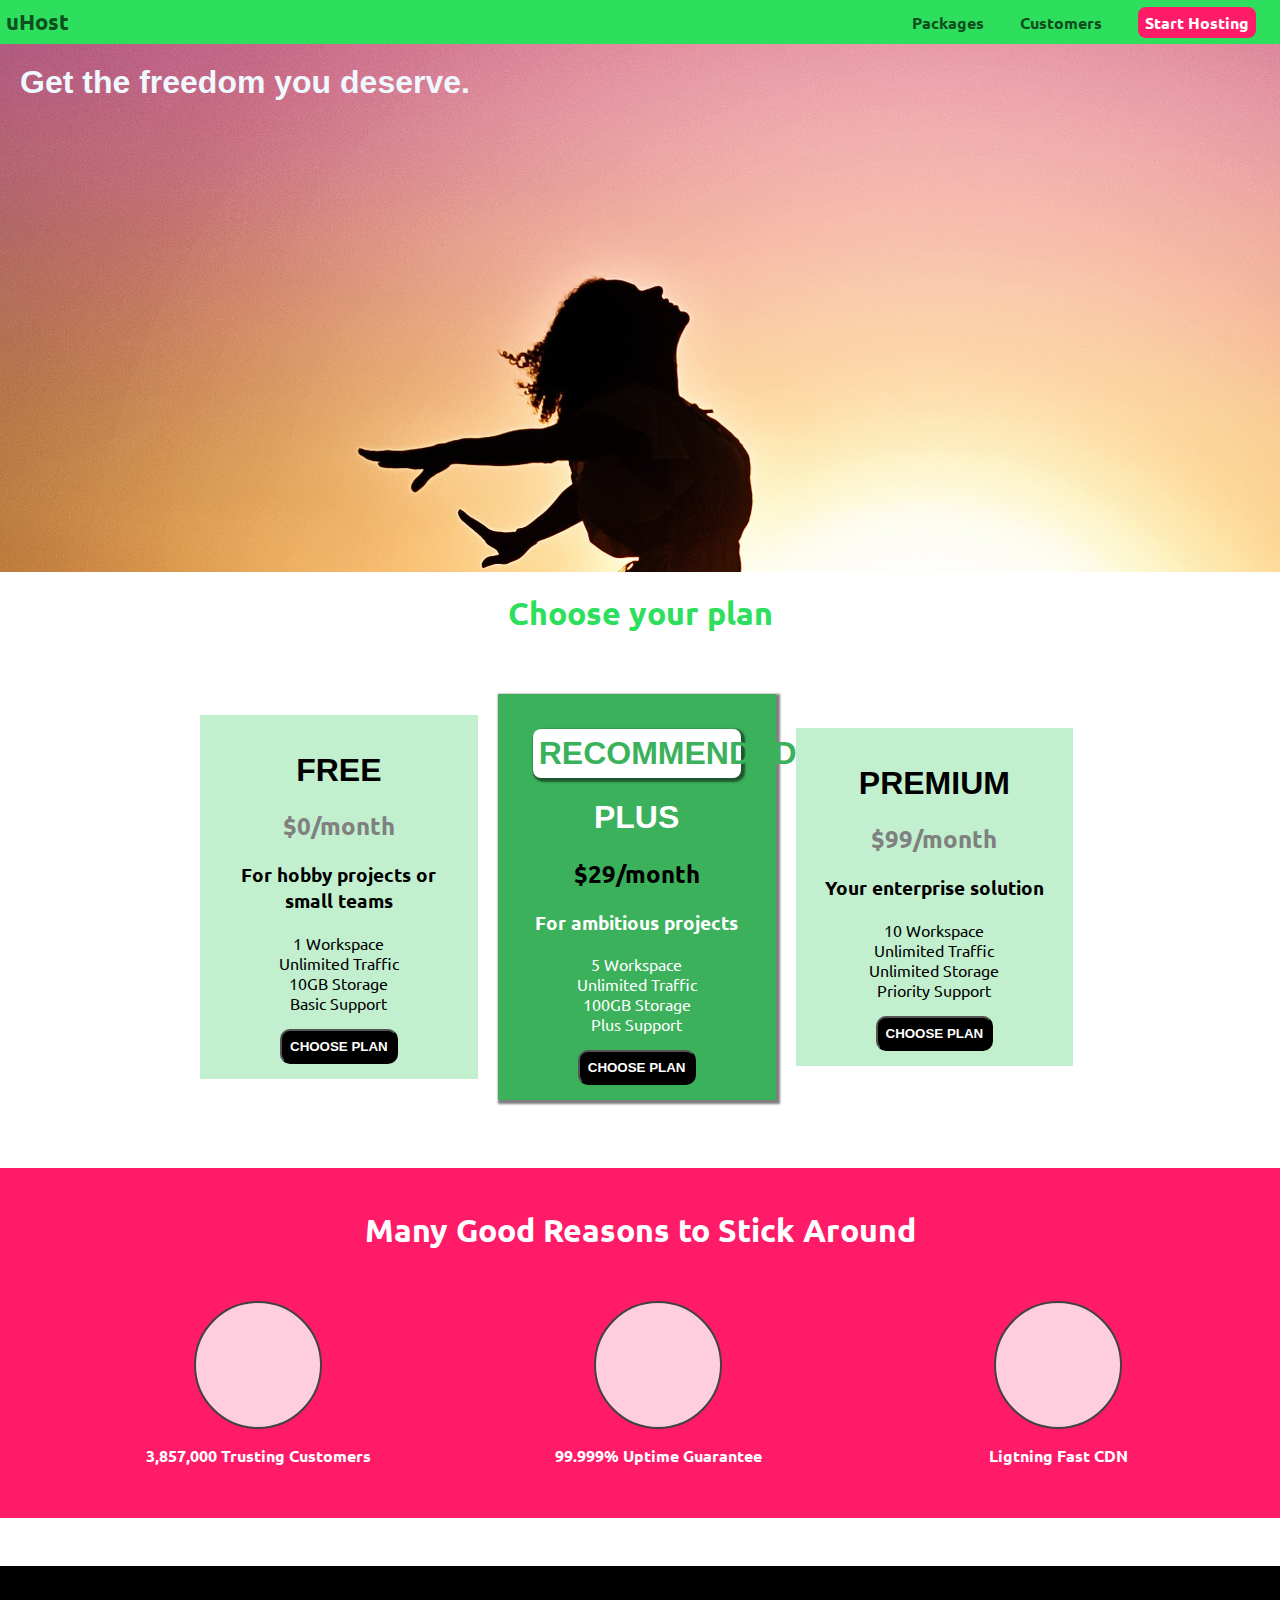
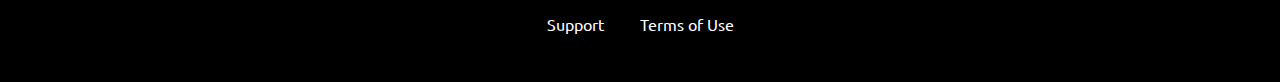
==== index.html @ eb2d22b9 "add main and packages page" ====
<!DOCTYPE html>
<html lang="en">
    <head>
        <meta charset="UTF-8">
        <meta http-equiv="X-UA-Compatible" content="ie=edge">
        <title>uHost</title>
        <link rel="shortcut icon" href="favicon.png">
        <link rel="stylesheet" href="shared.css">
        <link rel="stylesheet" href="main.css">

    </head>
    <body>
        <header class="main-header">
            <div>
                <a href="index.html" class="main-header__brand">uHost</a>
            </div>
            <nav class="main-nav">
                <ul class="main-nav__items">
                    <li class="main-nav__item">
                        <a href="packages/index.html">Packages</a>
                    </li>
                    <li class="main-nav__item">
                        <a href="customers/index.html">Customers</a>
                    </li>
                    <li class="main-nav__item main-nav--cta">
                        <a href="start-hosting/index.html">Start Hosting</a>
                    </li>
                </ul>
            </nav>
        </header>
        <main>
            <section id="product-overview">
                <h1>Get the freedom you deserve.</h1>
            </section>
            <section id="plans">
                <h1 class="section-title">Choose your plan</h1>
                <div id="plan-cards">
                    <article class="plan-card">
                        <h1>FREE</h1>
                        <h2 class="plan-card__money">$0/month</h2>
                        <h3>For hobby projects or small teams</h3>
                        <ul class="plan-card__list">
                            <li>1 Workspace</li>
                            <li>Unlimited Traffic</li>
                            <li>10GB Storage</li>
                            <li>Basic Support</li>
                        </ul>
                        <div>
                            <button class="plan-card__buttom">CHOOSE PLAN</button>
                        </div>
                    </article>
                    <article class="plan-card" id="card-big">
                        <h1 id="plan-card__annotation">RECOMMENDED</h1>
                        <h1 class="plan-card__p">PLUS</h1>
                        <h2>$29/month</h2>
                        <h3 class="plan-card__p">For ambitious projects</h3>
                        <ul class="plan-card__list">
                            <li>5 Workspace</li>
                            <li>Unlimited Traffic</li>
                            <li>100GB Storage</li>
                            <li>Plus Support</li>
                        </ul>
                        <div>
                            <button class="plan-card__buttom">CHOOSE PLAN</button>
                        </div>
                    </article>
                    <article class="plan-card">
                        <h1>PREMIUM</h1>
                        <h2 class="plan-card__money">$99/month</h2>
                        <h3>Your enterprise solution</h3>
                        <ul class="plan-card__list">
                            <li>10 Workspace</li>
                            <li>Unlimited Traffic</li>
                            <li>Unlimited Storage</li>
                            <li>Priority Support</li>
                        </ul>
                        <div>
                            <button class="plan-card__buttom">CHOOSE PLAN</button>
                        </div>
                    </article>
                </div>
            </section>
            <section id="key-features">
                <h1 class="section-title">Many Good Reasons to Stick Around</h1>
                <ul class="key-feature__list">
                    <li class="key-feature">
                        <div class="key-feature__image">

                        </div>
                        <p>3,857,000 Trusting Customers</p>
                    </li>
                    <li class="key-feature">
                        <div class="key-feature__image">

                        </div>
                        <p>99.999% Uptime Guarantee</p>
                    </li>
                    <li class="key-feature">
                        <div class="key-feature__image">

                        </div>
                        <p>Ligtning Fast CDN</p>
                    </li>
                </ul>
            </section>
        </main>
        <footer class="main-footer">
            <nav>
                <ul class="main-footer__links">
                    <li class="main-footer__link">
                        <a href="#">Support</a>
                    </li>
                    <li class="main-footer__link">
                        <a href="#">Terms of Use</a>
                    </li>
                </ul>
            </nav>
        </footer>
    </body>
</html>
---- shared.css ----
@import url('https://fonts.googleapis.com/css2?family=Baloo+Bhaijaan+2:wght@400;500&family=Corinthia&family=Ubuntu:wght@300;500&display=swap');
* {
    box-sizing: border-box;
}

body {
    font-family: 'Ubuntu', sans-serif;
    margin: 0px;
}

#product-overview { 
    background: url(freedom.jpg);
    width: 100%;
    height: 528px;
}

.section-title {
    color: #2ddf5c;
    font-family: inherit;
    text-align: center;
}

#product-overview h1 {
    color: aliceblue;
    margin: 0;
    padding: 20px;
}

h1 {
    font-family: sans-serif;
}

.main-header {
    background-color: #2ddf5c;
    width: 100%;
    padding: 8px 6px;
}

.main-header > div {
    display: inline-block;
    vertical-align: middle;
}

.main-header__brand {
    color: #0e4f1f;
    text-decoration: none;
    font-weight: bold;
    font-size: 22px;
}

.main-nav {
    display: inline-block;
    width: calc(100% - 69px);
    text-align: right;
    vertical-align: middle;
}

.main-nav__items {
    margin: 0;
    padding: 0;
    list-style: none;
}

.main-nav__item {
    display: inline-block;
}

.main-nav__item a {
    text-decoration: none;
    margin: 0 16px;
    color: #0e4f1f;
    font-weight: bold;
    padding: 1px 0;
}

.main-nav__item a:hover,
.main-nav__item a:active {
    color: white;
    border-bottom: 5px solid white;
}

.main-nav--cta a{
    color: white;
    background-color: #ff1b68;
    padding: 5px 7px;
    border-radius: 8px;
}

.main-nav--cta a:hover,
.main-nav--cta a:active {
    color: #ff1b68;
    background-color: white;
    border: none;
    box-shadow: 2px 2px 1px 1px rgba(0,0,0,0.5);
}

.main-footer {
    background-color: black;
    padding: 32px;
    margin-top: 48px;
}

.main-footer__links {
    list-style: none;
    padding: 0;
    text-align: center;
}

.main-footer__link {
    display: inline-block;
    margin: 0 16px;
}

.main-footer__link a {
    color: white;
    text-decoration: none;
}

.main-footer__link a:hover,
.main-footer__link a:active {
    color: #ccc;
}
---- main.css ----
#plan-cards {
    margin-bottom: 100px;
    width: 70%;
    margin: auto;
    padding: 30px 0;
}

.plan-card {
    vertical-align: middle;
    background-color: #c2f0cf;
    width: 31%;
    display: inline-block;
    height: auto;
    text-align: center;
    padding: 15px;
    margin: 8px;
}

.plan-card#card-big {
    background-color: #3bb15b;
    box-shadow: 2px 2px 2px 2px rgb(0,0,0,0.5);
}

#card-big ul {
    color: white;
}

.plan-card__list {
    list-style: none;
    padding: 0;
}

.plan-card__buttom {
    color: white;
    background-color: black;
    border-radius: 10px;
    font-weight: bold;
    padding: 8px;
    cursor: pointer;
}

.plan-card__buttom:hover,
.plan-card__buttom:active {
    color: black;
    background-color: white;
}

.plan-card__buttom:focus {
    outline: none;
}

#plan-card__annotation {
    color: #3bb15b;
    background-color: white;
    border-radius: 8px;
    margin: 20px;
    padding: 6px;
    box-shadow: 2px 2px 2px 2px rgb(0,0,0,0.5);
}

.plan-card__p{
    color:white;
}

.plan-card__money {
    color: grey;
}

#key-features {
    background-color: #ff1b68;
    padding: 20px;
    margin: 30px 0;
    color: white;
}

#key-features .section-title {
    color: white;
    margin-bottom: 50px;
}

.key-feature {
    display: inline-block;
    width: 33%;
    text-align: center;
    font-weight: bold;
    vertical-align: middle;
}

.key-feature__image {
    background: #ffcede;
    width: 128px;
    height: 128px;
    border: 2px solid #424242;
    border-radius: 50%;
    margin: auto;
    /* it will automatically fill the available space 
    to the left and right equally to center the element horizontally
    not vertically*/
}
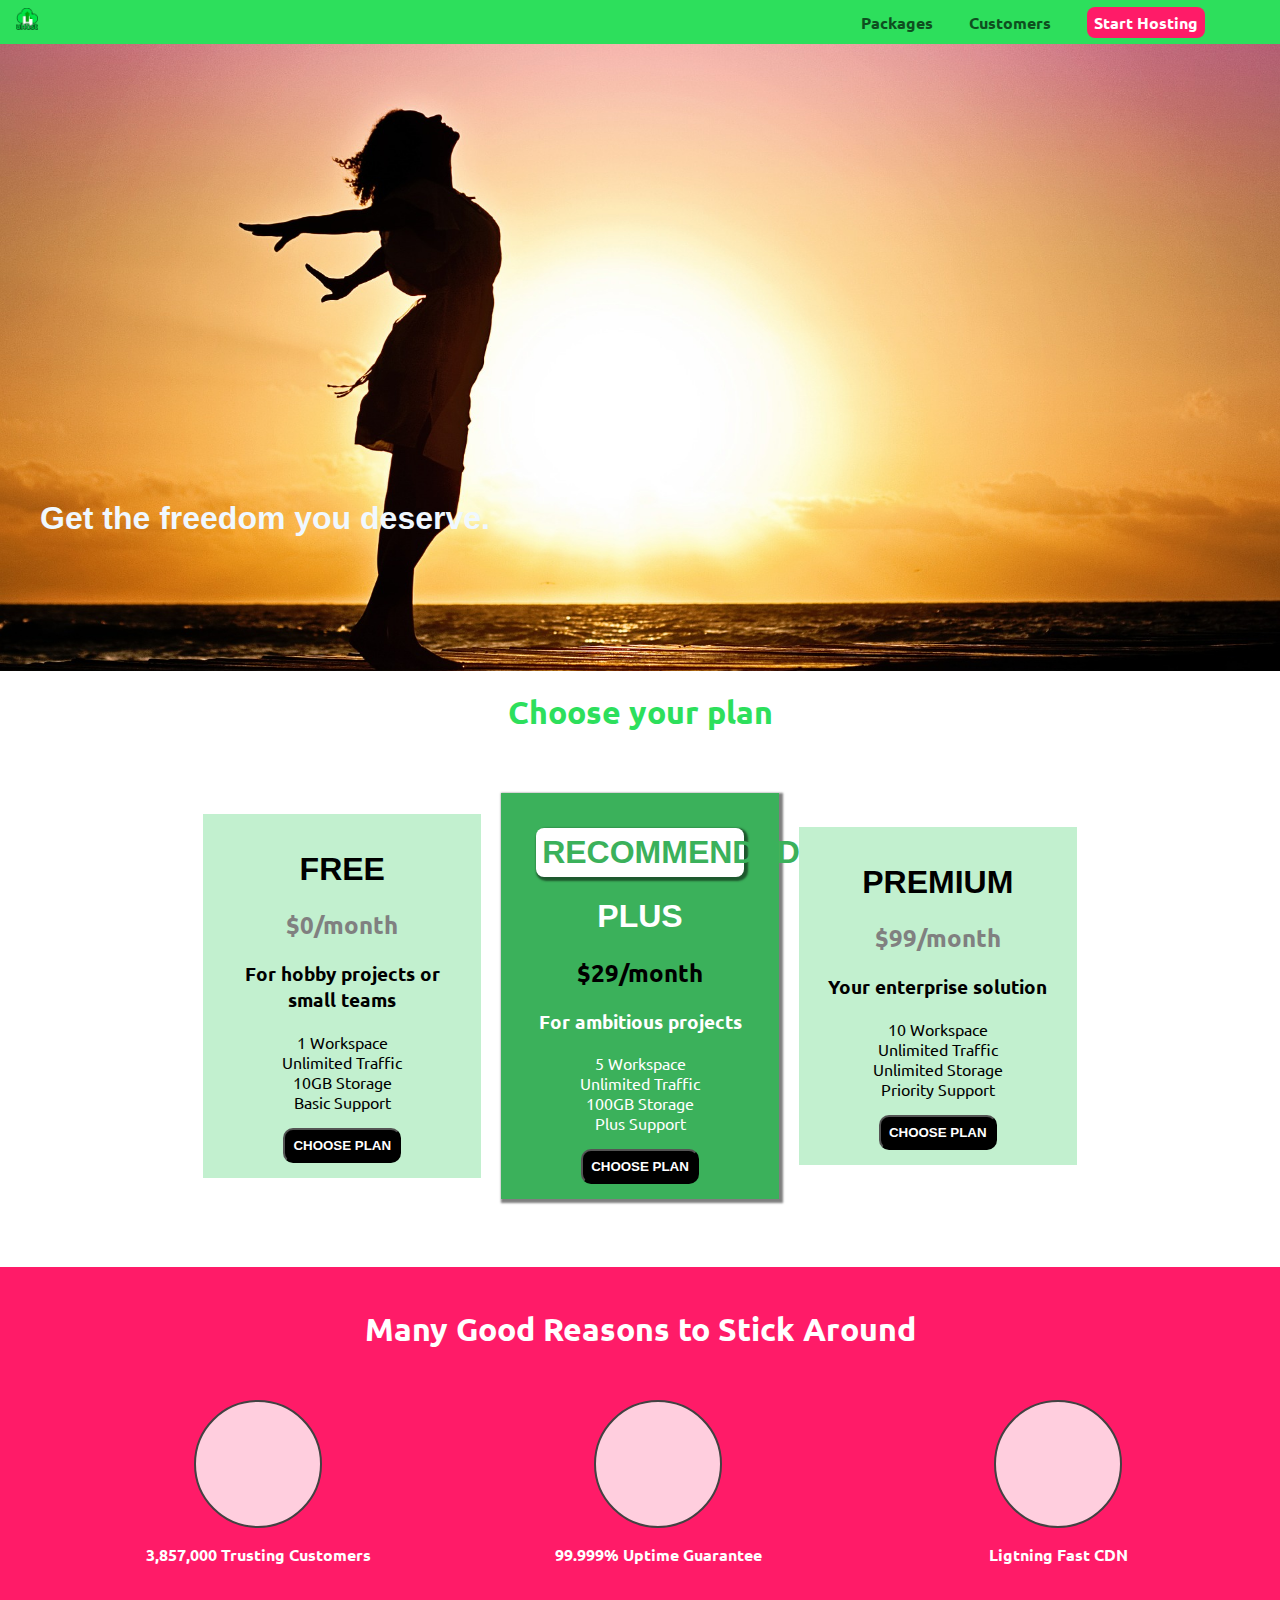
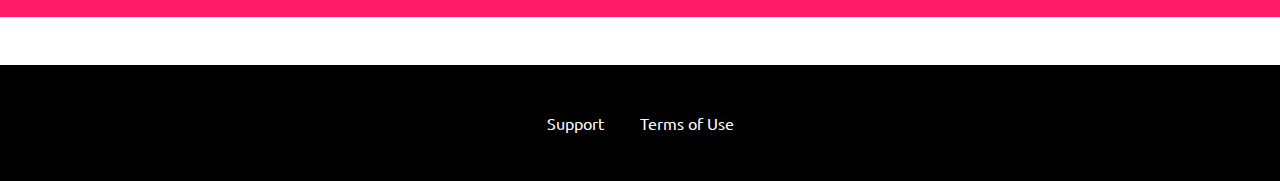
==== commit 06169717: "add customers" ====
--- a/index.html
+++ b/index.html
@@ -12,7 +12,9 @@
     <body>
         <header class="main-header">
             <div>
-                <a href="index.html" class="main-header__brand">uHost</a>
+                <a href="index.html" class="main-header__brand">
+                    <img src="Images/uhost-icon.png" alt="uHost - your favorite hosting company">
+                </a>
             </div>
             <nav class="main-nav">
                 <ul class="main-nav__items">
--- a/shared.css
+++ b/shared.css
@@ -8,32 +8,14 @@
     margin: 0px;
 }
 
-#product-overview { 
-    background: url(freedom.jpg);
-    width: 100%;
-    height: 528px;
-}
-
-.section-title {
-    color: #2ddf5c;
-    font-family: inherit;
-    text-align: center;
-}
-
-#product-overview h1 {
-    color: aliceblue;
-    margin: 0;
-    padding: 20px;
-}
-
-h1 {
-    font-family: sans-serif;
-}
-
 .main-header {
     background-color: #2ddf5c;
     width: 100%;
-    padding: 8px 6px;
+    padding: 8px 16px;
+    position: fixed;
+    top:0;
+    left:0;
+    z-index: 1;
 }
 
 .main-header > div {
@@ -46,6 +28,13 @@
     text-decoration: none;
     font-weight: bold;
     font-size: 22px;
+}
+
+.main-header__brand img {
+    height: 22px;
+    /* height: 100%; not working because the contaner is inline block
+    change to inline-block instead work now*/
+    /* take the height of the surrounding container */
 }
 
 .main-nav {
@@ -70,7 +59,7 @@
     margin: 0 16px;
     color: #0e4f1f;
     font-weight: bold;
-    padding: 1px 0;
+    padding: 3px 0;
 }
 
 .main-nav__item a:hover,
--- a/main.css
+++ b/main.css
@@ -3,6 +3,38 @@
     width: 70%;
     margin: auto;
     padding: 30px 0;
+    text-align: center;
+}
+
+#product-overview { 
+    background: url(Images/freedom.jpg);
+    background-size: cover;
+    background-repeat: no-repeat;
+    background-position: 0 40%;
+    width: 100%;
+    height: 628px;
+    padding: 10px;
+    margin-top: 43px;
+}
+
+.section-title {
+    color: #2ddf5c;
+    font-family: inherit;
+    text-align: center;
+}
+
+#product-overview h1 {
+    color: aliceblue;
+    margin: 0;
+    margin-top: 30px;
+    padding: 20px;
+    position: absolute;
+    top: 450px;
+    left: 20px;
+}
+
+h1 {
+    font-family: sans-serif;
 }
 
 .plan-card {
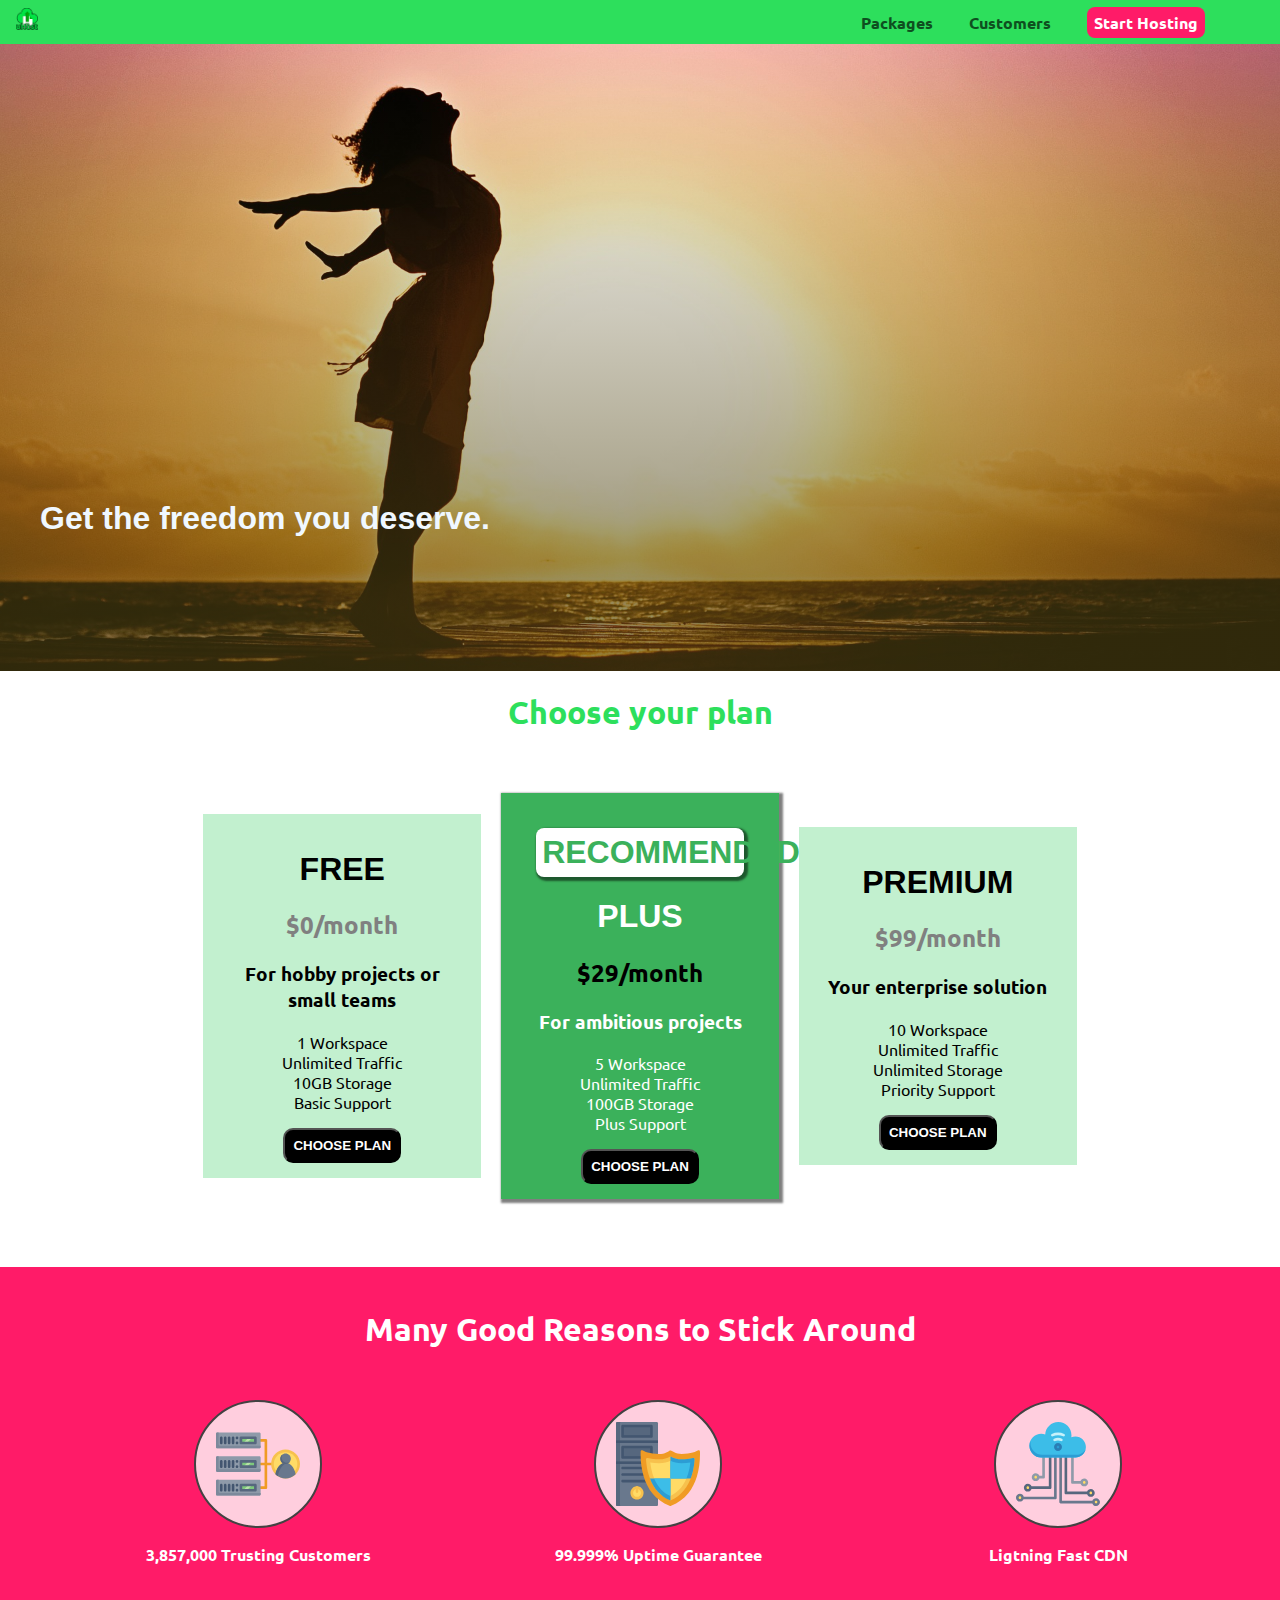
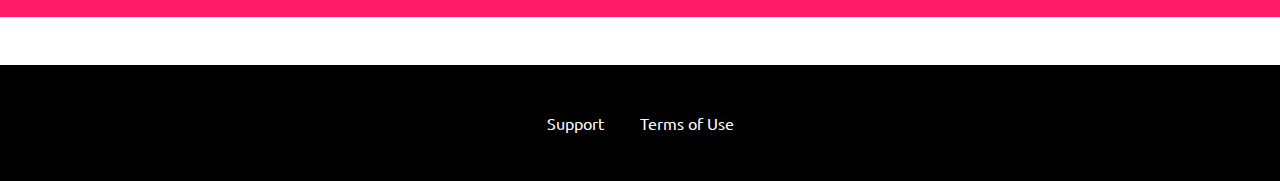
==== commit e8fa2d70: "use rem instead" ====
--- a/index.html
+++ b/index.html
@@ -87,19 +87,184 @@
                 <ul class="key-feature__list">
                     <li class="key-feature">
                         <div class="key-feature__image">
-
+                            <svg viewBox="0 0 512 512">
+                                <path style="fill:#F09B24;" d="M344,248h-32V112c0-4.418-3.582-8-8-8h-40c-4.418,0-8,3.582-8,8s3.582,8,8,8h32v128h-32  c-4.418,0-8,3.582-8,8s3.582,8,8,8h32v128h-32c-4.418,0-8,3.582-8,8s3.582,8,8,8h40c4.418,0,8-3.582,8-8V264h32c4.418,0,8-3.582,8-8  S348.418,248,344,248z"
+                                />
+                                <path style="fill:#8E9AA9;" d="M264,64H8c-4.418,0-8,3.582-8,8v80c0,4.418,3.582,8,8,8h256c4.418,0,8-3.582,8-8V72  C272,67.582,268.418,64,264,64z"
+                                />
+                                <path style="fill:#7C899B;" d="M24,144c-4.418,0-8-3.582-8-8V64H8c-4.418,0-8,3.582-8,8v80c0,4.418,3.582,8,8,8h256  c4.418,0,8-3.582,8-8v-8H24z"
+                                />
+                                <rect x="152" y="96" style="fill:#B8E3A8;" width="88" height="32" />
+                                <g>
+                                    <polygon style="fill:#7EC97D;" points="152,96 152,128 166,128 198,96  " />
+                                    <polygon style="fill:#7EC97D;" points="220,96 188,128 240,128 240,96  " />
+                                </g>
+                                <path style="fill:#56677E;" d="M240,136h-88c-4.418,0-8-3.582-8-8V96c0-4.418,3.582-8,8-8h88c4.418,0,8,3.582,8,8v32  C248,132.418,244.418,136,240,136z M160,120h72v-16h-72V120z"
+                                />
+                                <g>
+                                    <path style="fill:#435670;" d="M32,136c-4.418,0-8-3.582-8-8V96c0-4.418,3.582-8,8-8s8,3.582,8,8v32C40,132.418,36.418,136,32,136z   "
+                                    />
+                                    <path style="fill:#435670;" d="M56,136c-4.418,0-8-3.582-8-8V96c0-4.418,3.582-8,8-8s8,3.582,8,8v32C64,132.418,60.418,136,56,136z   "
+                                    />
+                                    <path style="fill:#435670;" d="M80,136c-4.418,0-8-3.582-8-8V96c0-4.418,3.582-8,8-8s8,3.582,8,8v32C88,132.418,84.418,136,80,136z   "
+                                    />
+                                    <path style="fill:#435670;" d="M104,136c-4.418,0-8-3.582-8-8V96c0-4.418,3.582-8,8-8s8,3.582,8,8v32   C112,132.418,108.418,136,104,136z"
+                                    />
+                                    <path style="fill:#435670;" d="M128,105c-4.418,0-8-3.582-8-8v-1c0-4.418,3.582-8,8-8s8,3.582,8,8v1   C136,101.418,132.418,105,128,105z"
+                                    />
+                                    <path style="fill:#435670;" d="M128,136c-4.418,0-8-3.582-8-8v-1c0-4.418,3.582-8,8-8s8,3.582,8,8v1   C136,132.418,132.418,136,128,136z"
+                                    />
+                                </g>
+                                <path style="fill:#8E9AA9;" d="M264,208H8c-4.418,0-8,3.582-8,8v80c0,4.418,3.582,8,8,8h256c4.418,0,8-3.582,8-8v-80  C272,211.582,268.418,208,264,208z"
+                                />
+                                <path style="fill:#7C899B;" d="M24,288c-4.418,0-8-3.582-8-8v-72H8c-4.418,0-8,3.582-8,8v80c0,4.418,3.582,8,8,8h256  c4.418,0,8-3.582,8-8v-8H24z"
+                                />
+                                <rect x="152" y="240" style="fill:#B8E3A8;" width="88" height="32" />
+                                <g>
+                                    <polygon style="fill:#7EC97D;" points="152,240 152,272 166,272 198,240  " />
+                                    <polygon style="fill:#7EC97D;" points="220,240 188,272 240,272 240,240  " />
+                                </g>
+                                <path style="fill:#56677E;" d="M240,280h-88c-4.418,0-8-3.582-8-8v-32c0-4.418,3.582-8,8-8h88c4.418,0,8,3.582,8,8v32  C248,276.418,244.418,280,240,280z M160,264h72v-16h-72V264z"
+                                />
+                                <g>
+                                    <path style="fill:#435670;" d="M32,280c-4.418,0-8-3.582-8-8v-32c0-4.418,3.582-8,8-8s8,3.582,8,8v32C40,276.418,36.418,280,32,280   z"
+                                    />
+                                    <path style="fill:#435670;" d="M56,280c-4.418,0-8-3.582-8-8v-32c0-4.418,3.582-8,8-8s8,3.582,8,8v32C64,276.418,60.418,280,56,280   z"
+                                    />
+                                    <path style="fill:#435670;" d="M80,280c-4.418,0-8-3.582-8-8v-32c0-4.418,3.582-8,8-8s8,3.582,8,8v32C88,276.418,84.418,280,80,280   z"
+                                    />
+                                    <path style="fill:#435670;" d="M104,280c-4.418,0-8-3.582-8-8v-32c0-4.418,3.582-8,8-8s8,3.582,8,8v32   C112,276.418,108.418,280,104,280z"
+                                    />
+                                    <path style="fill:#435670;" d="M128,249c-4.418,0-8-3.582-8-8v-1c0-4.418,3.582-8,8-8s8,3.582,8,8v1   C136,245.418,132.418,249,128,249z"
+                                    />
+                                    <path style="fill:#435670;" d="M128,280c-4.418,0-8-3.582-8-8v-1c0-4.418,3.582-8,8-8s8,3.582,8,8v1   C136,276.418,132.418,280,128,280z"
+                                    />
+                                </g>
+                                <path style="fill:#8E9AA9;" d="M264,352H8c-4.418,0-8,3.582-8,8v80c0,4.418,3.582,8,8,8h256c4.418,0,8-3.582,8-8v-80  C272,355.582,268.418,352,264,352z"
+                                />
+                                <path style="fill:#7C899B;" d="M24,432c-4.418,0-8-3.582-8-8v-72H8c-4.418,0-8,3.582-8,8v80c0,4.418,3.582,8,8,8h256  c4.418,0,8-3.582,8-8v-8H24z"
+                                />
+                                <rect x="152" y="384" style="fill:#B8E3A8;" width="88" height="32" />
+                                <g>
+                                    <polygon style="fill:#7EC97D;" points="152,384 152,416 166,416 198,384  " />
+                                    <polygon style="fill:#7EC97D;" points="220,384 188,416 240,416 240,384  " />
+                                </g>
+                                <path style="fill:#56677E;" d="M240,424h-88c-4.418,0-8-3.582-8-8v-32c0-4.418,3.582-8,8-8h88c4.418,0,8,3.582,8,8v32  C248,420.418,244.418,424,240,424z M160,408h72v-16h-72V408z"
+                                />
+                                <g>
+                                    <path style="fill:#435670;" d="M32,424c-4.418,0-8-3.582-8-8v-32c0-4.418,3.582-8,8-8s8,3.582,8,8v32C40,420.418,36.418,424,32,424   z"
+                                    />
+                                    <path style="fill:#435670;" d="M56,424c-4.418,0-8-3.582-8-8v-32c0-4.418,3.582-8,8-8s8,3.582,8,8v32C64,420.418,60.418,424,56,424   z"
+                                    />
+                                    <path style="fill:#435670;" d="M80,424c-4.418,0-8-3.582-8-8v-32c0-4.418,3.582-8,8-8s8,3.582,8,8v32C88,420.418,84.418,424,80,424   z"
+                                    />
+                                    <path style="fill:#435670;" d="M104,424c-4.418,0-8-3.582-8-8v-32c0-4.418,3.582-8,8-8s8,3.582,8,8v32   C112,420.418,108.418,424,104,424z"
+                                    />
+                                    <path style="fill:#435670;" d="M128,393c-4.418,0-8-3.582-8-8v-1c0-4.418,3.582-8,8-8s8,3.582,8,8v1   C136,389.418,132.418,393,128,393z"
+                                    />
+                                    <path style="fill:#435670;" d="M128,424c-4.418,0-8-3.582-8-8v-1c0-4.418,3.582-8,8-8s8,3.582,8,8v1   C136,420.418,132.418,424,128,424z"
+                                    />
+                                </g>
+                                <path style="fill:#F7C14D;" d="M424,168c-48.523,0-88,39.477-88,88s39.477,88,88,88s88-39.477,88-88S472.523,168,424,168z" />
+                                <path style="fill:#FFDB66;" d="M424,184c-39.701,0-72,32.299-72,72s32.299,72,72,72s72-32.299,72-72S463.701,184,424,184z" />
+                                <path style="fill:#69788D;" d="M484.893,314.16C476.393,274.588,451.922,248,424,248s-52.393,26.588-60.893,66.16  c-0.605,2.82,0.354,5.749,2.511,7.664C381.731,336.124,402.465,344,424,344s42.269-7.876,58.381-22.176  C484.539,319.909,485.498,316.98,484.893,314.16z"
+                                />
+                                <path style="fill:#56677E;" d="M434.053,249.171C430.768,248.403,427.411,248,424,248c-27.922,0-52.393,26.588-60.893,66.16  c-0.605,2.82,0.354,5.749,2.511,7.664c3.383,3.002,6.979,5.703,10.734,8.125C384.904,286.243,407.373,255.378,434.053,249.171z"
+                                />
+                                <path style="fill:#69788D;" d="M424,192c-17.645,0-32,14.355-32,32s14.355,32,32,32s32-14.355,32-32S441.645,192,424,192z" />
+                                <path style="fill:#56677E;" d="M432,248c-17.645,0-32-14.355-32-32c0-6.783,2.128-13.076,5.742-18.258  C397.444,203.53,392,213.138,392,224c0,17.645,14.355,32,32,32c10.862,0,20.471-5.444,26.258-13.742  C445.076,245.872,438.783,248,432,248z"
+                                />
+    
+                            </svg>
                         </div>
                         <p>3,857,000 Trusting Customers</p>
                     </li>
                     <li class="key-feature">
                         <div class="key-feature__image">
-
+                            <svg viewBox="0 0 512 512">
+                                <path style="fill:#69788D;" d="M248,0H8C3.582,0,0,3.582,0,8v496c0,4.418,3.582,8,8,8h240c4.418,0,8-3.582,8-8V8  C256,3.582,252.418,0,248,0z"
+                                />
+                                <path style="fill:#56677E;" d="M24,504V8c0-4.418,3.582-8,8-8H8C3.582,0,0,3.582,0,8v496c0,4.418,3.582,8,8,8h24  C27.582,512,24,508.418,24,504z"
+                                />
+                                <g>
+                                    <rect x="0" y="112" style="fill:#435670;" width="256" height="16" />
+                                    <rect x="0" y="240" style="fill:#435670;" width="256" height="16" />
+                                </g>
+                                <path style="fill:#F7C14D;" d="M128,392c-22.056,0-40,17.944-40,40s17.944,40,40,40s40-17.944,40-40S150.056,392,128,392z" />
+                                <path style="fill:#FFDB66;" d="M128,408c-13.233,0-24,10.767-24,24s10.767,24,24,24s24-10.767,24-24S141.233,408,128,408z" />
+                                <path style="fill:#F7C14D;" d="M128,392c-2.739,0-5.414,0.278-8,0.805V424c0,4.418,3.582,8,8,8c4.418,0,8-3.582,8-8v-31.195  C133.414,392.278,130.739,392,128,392z"
+                                />
+                                <g>
+                                    <path style="fill:#435670;" d="M216,288H40c-4.418,0-8-3.582-8-8s3.582-8,8-8h176c4.418,0,8,3.582,8,8S220.418,288,216,288z"
+                                    />
+                                    <path style="fill:#435670;" d="M216,328H40c-4.418,0-8-3.582-8-8s3.582-8,8-8h176c4.418,0,8,3.582,8,8S220.418,328,216,328z"
+                                    />
+                                    <path style="fill:#435670;" d="M216,368H40c-4.418,0-8-3.582-8-8s3.582-8,8-8h176c4.418,0,8,3.582,8,8S220.418,368,216,368z"
+                                    />
+                                    <path style="fill:#435670;" d="M216,16H40c-4.418,0-8,3.582-8,8v64c0,4.418,3.582,8,8,8h176c4.418,0,8-3.582,8-8V24   C224,19.582,220.418,16,216,16z"
+                                    />
+                                </g>
+                                <rect x="48" y="32" style="fill:#56677E;" width="160" height="48" />
+                                <path style="fill:#435670;" d="M216,144H40c-4.418,0-8,3.582-8,8v64c0,4.418,3.582,8,8,8h176c4.418,0,8-3.582,8-8v-64  C224,147.582,220.418,144,216,144z"
+                                />
+                                <rect x="48" y="160" style="fill:#56677E;" width="160" height="48" />
+                                <path style="fill:#F09B24;" d="M511.747,180.237c-0.194-6.537-8.107-10.107-13.135-5.894c-5.6,4.693-42.904,21.282-98.514,21.282  c-33.45,0-64.625-20.999-64.929-21.206c-2.9-1.991-6.764-1.85-9.512,0.346c-2.677,2.135-27.201,20.86-63.793,20.86  c-55.607,0-92.914-16.589-98.515-21.282c-5.028-4.211-12.941-0.645-13.135,5.894c-1.634,54.834,4.655,105.941,18.693,151.903  c12.096,39.604,29.759,74.047,52.497,102.373c27.538,34.304,62.743,59.882,104.66,76.045c3.069,1.918,6.757,1.921,9.83,0  c41.917-16.163,77.122-41.741,104.66-76.045c22.738-28.326,40.401-62.77,52.497-102.373  C507.092,286.179,513.381,235.071,511.747,180.237z"
+                                />
+                                <path style="fill:#F7C14D;" d="M476.21,221.226c-1.953-1.631-4.568-2.235-7.036-1.628c-21.686,5.327-44.926,8.028-69.075,8.028  c-25.926,0-49.633-8.975-64.955-16.504c-2.307-1.134-5.016-1.091-7.284,0.116c-14.059,7.477-36.919,16.388-65.994,16.388  c-24.153,0-47.394-2.701-69.075-8.028c-5.155-1.268-10.221,2.966-9.894,8.261c2.077,33.693,7.668,65.635,16.616,94.935  c22.774,74.565,66.139,126.334,128.888,153.868c2.032,0.891,4.397,0.891,6.43,0c61.777-27.107,104.716-78.876,127.62-153.868  c8.948-29.3,14.539-61.241,16.616-94.935C479.224,225.319,478.163,222.856,476.21,221.226z"
+                                />
+                                <path style="fill:#FFDB66;" d="M331.609,451.727c-52.604-25.289-89.304-70.987-109.144-135.944  c-6.532-21.39-11.162-44.336-13.82-68.447c17.133,2.852,34.952,4.291,53.22,4.291c29.394,0,53.376-7.793,69.978-15.561  c17.44,7.736,41.656,15.561,68.256,15.561c18.267,0,36.085-1.439,53.219-4.291c-2.659,24.112-7.288,47.06-13.82,68.448  C419.545,381.108,383.27,426.805,331.609,451.727z"
+                                />
+                                <g>
+                                    <path style="fill:#2C9DD4;" d="M479.066,227.858c0.157-2.539-0.903-5.002-2.856-6.633s-4.568-2.235-7.036-1.628   c-21.686,5.327-44.926,8.028-69.075,8.028c-25.926,0-49.633-8.975-64.955-16.504c-1.057-0.52-2.2-0.78-3.345-0.806l-0.072,133.351   h123.601c2.556-6.746,4.933-13.702,7.123-20.874C471.398,293.493,476.989,261.552,479.066,227.858z"
+                                    />
+                                    <path style="fill:#2C9DD4;" d="M206.658,343.667c24.153,63.42,65.028,108.108,121.743,132.995c1.031,0.452,2.147,0.673,3.263,0.666   l0.063-133.661H206.658z"
+                                    />
+                                </g>
+                                <g>
+                                    <path style="fill:#3CBDE8;" d="M439.497,315.783c6.532-21.389,11.161-44.336,13.82-68.448c-17.134,2.852-34.952,4.291-53.219,4.291   c-26.6,0-50.815-7.824-68.256-15.561l-0.116,107.601h97.758C433.179,334.807,436.524,325.518,439.497,315.783z"
+                                    />
+                                    <path style="fill:#3CBDE8;" d="M232.523,343.667c21.144,50.298,54.363,86.56,99.087,108.06l0.117-108.06H232.523z" />
+                                </g>
+                            </svg>
                         </div>
                         <p>99.999% Uptime Guarantee</p>
                     </li>
                     <li class="key-feature">
                         <div class="key-feature__image">
-
+                            <svg viewBox="0 0 512 512">
+                                <path style="fill:#8E9AA9;" d="M168,200c-4.418,0-8,3.582-8,8v120h-17.376c-3.302-9.311-12.194-16-22.624-16  c-13.234,0-24,10.767-24,24s10.766,24,24,24c10.429,0,19.321-6.689,22.624-16H168c4.418,0,8-3.582,8-8V208  C176,203.582,172.418,200,168,200z"
+                                />
+                                <path style="fill:#FFDB66;" d="M120,328c-4.411,0-8,3.589-8,8s3.589,8,8,8s8-3.589,8-8S124.411,328,120,328z" />
+                                <path style="fill:#56677E;" d="M208,200c-4.418,0-8,3.582-8,8v184H94.624C91.322,382.689,82.43,376,72,376  c-13.234,0-24,10.767-24,24s10.766,24,24,24c10.429,0,19.321-6.689,22.624-16H208c4.418,0,8-3.582,8-8V208  C216,203.582,212.418,200,208,200z"
+                                />
+                                <path style="fill:#FFDB66;" d="M72,392c-4.411,0-8,3.589-8,8s3.589,8,8,8s8-3.589,8-8S76.411,392,72,392z" />
+                                <path style="fill:#69788D;" d="M240,208c-4.418,0-8,3.582-8,8v239H47.24c-2.671-10.34-12.078-18-23.24-18c-13.234,0-24,10.767-24,24  s10.766,24,24,24c9.666,0,18.009-5.747,21.809-14H240c4.418,0,8-3.582,8-8V216C248,211.582,244.418,208,240,208z"
+                                />
+                                <path style="fill:#FFDB66;" d="M24,453c-4.411,0-8,3.589-8,8s3.589,8,8,8s8-3.589,8-8S28.411,453,24,453z" />
+                                <path style="fill:#69788D;" d="M488,464c-10.429,0-19.321,6.689-22.624,16H280V208c0-4.418-3.582-8-8-8s-8,3.582-8,8v280  c0,4.418,3.582,8,8,8h193.376c3.302,9.311,12.194,16,22.624,16c13.234,0,24-10.767,24-24S501.234,464,488,464z"
+                                />
+                                <path style="fill:#FFDB66;" d="M488,480c-4.411,0-8,3.589-8,8s3.589,8,8,8s8-3.589,8-8S492.411,480,488,480z" />
+                                <path style="fill:#56677E;" d="M456,408c-10.429,0-19.321,6.689-22.624,16H312V208c0-4.418-3.582-8-8-8s-8,3.582-8,8v224  c0,4.418,3.582,8,8,8h129.376c3.302,9.311,12.194,16,22.624,16c13.234,0,24-10.767,24-24S469.234,408,456,408z"
+                                />
+                                <path style="fill:#FFDB66;" d="M456,424c-4.411,0-8,3.589-8,8s3.589,8,8,8s8-3.589,8-8S460.411,424,456,424z" />
+                                <path style="fill:#8E9AA9;" d="M416,344c-10.429,0-19.321,6.689-22.624,16H352V208c0-4.418-3.582-8-8-8s-8,3.582-8,8v160  c0,4.418,3.582,8,8,8h49.376c3.302,9.311,12.194,16,22.624,16c13.234,0,24-10.767,24-24S429.234,344,416,344z"
+                                />
+                                <path style="fill:#FFDB66;" d="M416,360c-4.411,0-8,3.589-8,8s3.589,8,8,8s8-3.589,8-8S420.411,360,416,360z" />
+                                <path style="fill:#3CBDE8;" d="M362,88c-8.741,0-17.231,1.751-25.06,5.085C337.646,88.797,338,84.43,338,80  c0-44.112-35.888-80-80-80c-42.823,0-77.895,33.816-79.909,76.149C170.393,73.415,162.244,72,154,72c-39.701,0-72,32.299-72,72  s32.299,72,72,72h208c35.29,0,64-28.71,64-64S397.29,88,362,88z"
+                                />
+                                <path style="fill:#2C9DD4;" d="M368,200H160c-39.701,0-72-32.299-72-72c0-5.863,0.721-11.559,2.05-17.019  C84.918,120.88,82,132.102,82,144c0,39.701,32.299,72,72,72h208c30.389,0,55.88-21.296,62.379-49.743  C413.565,186.327,392.352,200,368,200z"
+                                />
+                                <path style="fill:#2A7DB5;" d="M256,128c-13.234,0-24,10.767-24,24s10.766,24,24,24c13.233,0,24-10.767,24-24S269.233,128,256,128z"
+                                />
+                                <path style="fill:#2C9DD4;" d="M256,144c-4.411,0-8,3.589-8,8s3.589,8,8,8c4.411,0,8-3.589,8-8S260.411,144,256,144z" />
+                                <g>
+                                    <path style="fill:#C5F1FA;" d="M221.755,87.695c-2.994,0-5.864-1.688-7.233-4.572c-1.894-3.991-0.194-8.763,3.798-10.657   C230.157,66.849,242.834,64,256,64c13.166,0,25.844,2.849,37.68,8.466c3.992,1.895,5.692,6.666,3.798,10.657   s-6.666,5.692-10.657,3.798C277.144,82.328,266.774,80,256,80c-10.774,0-21.144,2.328-30.821,6.921   C224.072,87.446,222.904,87.695,221.755,87.695z"
+                                    />
+                                    <path style="fill:#C5F1FA;" d="M276.545,116.618c-1.148,0-2.316-0.249-3.424-0.774C267.745,113.293,261.985,112,256,112   c-5.985,0-11.745,1.293-17.121,3.844c-3.991,1.895-8.763,0.192-10.657-3.798c-1.894-3.992-0.193-8.764,3.798-10.657   C239.557,97.813,247.625,96,256,96c8.376,0,16.444,1.813,23.98,5.389c3.991,1.894,5.692,6.665,3.798,10.657   C282.41,114.93,279.539,116.618,276.545,116.618z"
+                                    />
+                                </g>
+    
+                            </svg>
                         </div>
                         <p>Ligtning Fast CDN</p>
                     </li>
--- a/shared.css
+++ b/shared.css
@@ -2,6 +2,11 @@
 * {
     box-sizing: border-box;
 }
+
+/* html {
+    font-size: 75%;
+    75% of the browser setting
+} */
 
 body {
     font-family: 'Ubuntu', sans-serif;
--- a/main.css
+++ b/main.css
@@ -7,10 +7,13 @@
 }
 
 #product-overview { 
-    background: url(Images/freedom.jpg);
+    /* stacking mutiple backgrounds */
+    background: linear-gradient(to top, rgba(80,68,18,0.6) 10%, transparent),
+                url(Images/freedom.jpg) left 10% top 50%/cover no-repeat border-box, #ccc;
+    /* background: url(Images/freedom.jpg);
     background-size: cover;
     background-repeat: no-repeat;
-    background-position: 0 40%;
+    background-position: 0 40%; */
     width: 100%;
     height: 628px;
     padding: 10px;
@@ -125,6 +128,7 @@
     border: 2px solid #424242;
     border-radius: 50%;
     margin: auto;
+    padding: 20px
     /* it will automatically fill the available space 
     to the left and right equally to center the element horizontally
     not vertically*/
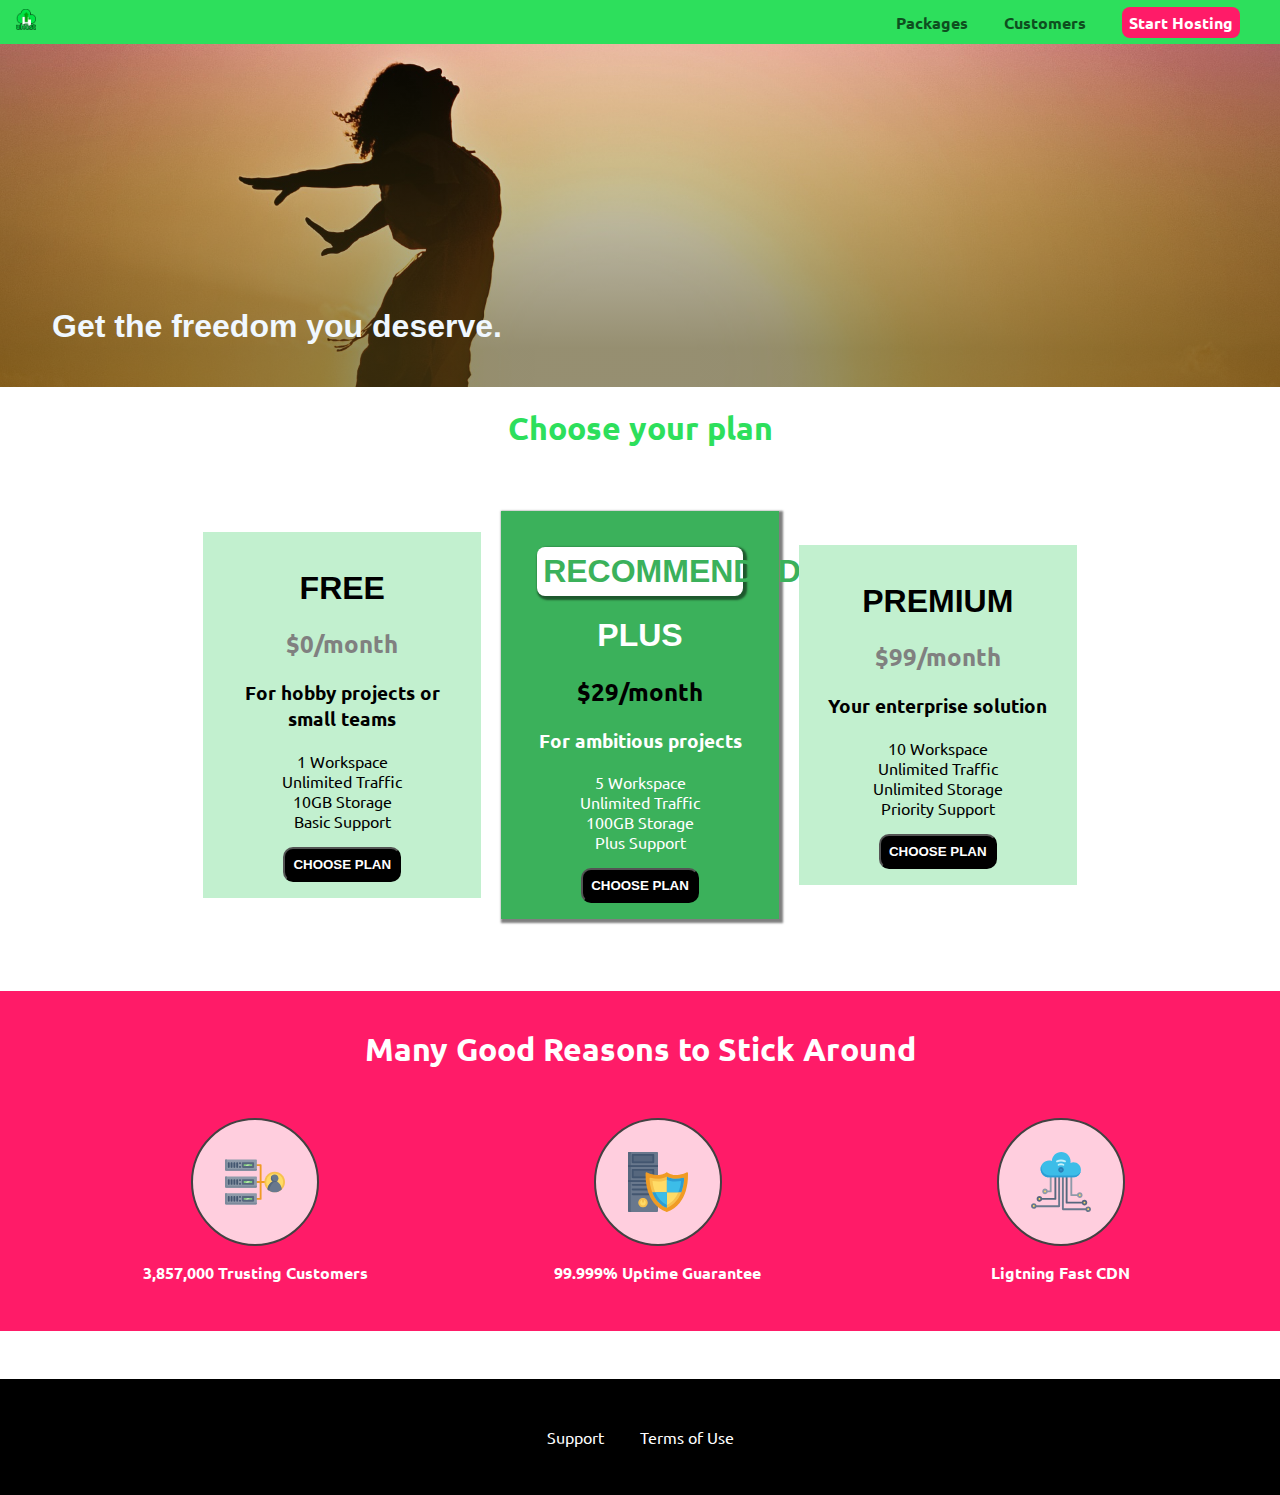
==== commit ed86011c: "add eventListener to buttons in main page" ====
--- a/index.html
+++ b/index.html
@@ -31,6 +31,14 @@
             </nav>
         </header>
         <main>
+            <div class="backdrop"></div>
+            <div class="modal">
+                <h1 class="modal__title">Do you want to continue?</h1>
+                <div class="modal__actions">
+                    <a href="start-hosting/index.html" class="modal__action">YES</a>
+                    <button class="modal__action modal__action--negative" type="button">NO</button>
+                </div>
+            </div>
             <section id="product-overview">
                 <h1>Get the freedom you deserve.</h1>
             </section>
@@ -48,7 +56,7 @@
                             <li>Basic Support</li>
                         </ul>
                         <div>
-                            <button class="plan-card__buttom">CHOOSE PLAN</button>
+                            <button class="plan-card__button">CHOOSE PLAN</button>
                         </div>
                     </article>
                     <article class="plan-card" id="card-big">
@@ -63,7 +71,7 @@
                             <li>Plus Support</li>
                         </ul>
                         <div>
-                            <button class="plan-card__buttom">CHOOSE PLAN</button>
+                            <button class="plan-card__button">CHOOSE PLAN</button>
                         </div>
                     </article>
                     <article class="plan-card">
@@ -77,7 +85,7 @@
                             <li>Priority Support</li>
                         </ul>
                         <div>
-                            <button class="plan-card__buttom">CHOOSE PLAN</button>
+                            <button class="plan-card__button">CHOOSE PLAN</button>
                         </div>
                     </article>
                 </div>
@@ -283,5 +291,6 @@
                 </ul>
             </nav>
         </footer>
+        <script src="shared.js"></script>
     </body>
 </html>--- a/shared.css
+++ b/shared.css
@@ -13,10 +13,60 @@
     margin: 0px;
 }
 
+.backdrop {
+    position: fixed;
+    display: none;
+    width: 100vw;
+    height: 100vh;
+    background: rgba(0,0,0,0.5);
+    z-index: 100;
+    top:0;
+    left: 0;
+}
+
+.modal {
+    border: 2px black solid;
+    background: white;
+    width: 30vw;
+    height: 30vh;
+    text-align: center;
+    position: fixed;
+    z-index: 200;
+    top: 30%;
+    left: 35%;
+    padding: 1rem;
+    box-shadow: 1px 1px 1px rgba(0,0,0,0.5);
+    display: none;
+}
+
+.modal__actions {
+    padding: 10px;
+}
+
+.modal__actions a {
+    text-decoration: none;
+    color: white;
+    background: #11451D;
+    vertical-align: middle;
+}
+
+.modal__action--negative {
+    background: red;
+    color: white;
+    border: 1.5px red solid;
+    vertical-align: middle;
+    margin-bottom: 1px;
+    cursor: pointer;
+}
+
+.modal__action {
+    padding: 10px;
+}
+
 .main-header {
     background-color: #2ddf5c;
     width: 100%;
-    padding: 8px 16px;
+    padding: 0.5rem 1rem;
     position: fixed;
     top:0;
     left:0;
@@ -32,11 +82,11 @@
     color: #0e4f1f;
     text-decoration: none;
     font-weight: bold;
-    font-size: 22px;
+    font-size: 1.3rem;
 }
 
 .main-header__brand img {
-    height: 22px;
+    height: 1.3rem;
     /* height: 100%; not working because the contaner is inline block
     change to inline-block instead work now*/
     /* take the height of the surrounding container */
@@ -44,7 +94,7 @@
 
 .main-nav {
     display: inline-block;
-    width: calc(100% - 69px);
+    width: calc(100% - 2rem);
     text-align: right;
     vertical-align: middle;
 }
@@ -61,7 +111,7 @@
 
 .main-nav__item a {
     text-decoration: none;
-    margin: 0 16px;
+    margin: 0 1rem;
     color: #0e4f1f;
     font-weight: bold;
     padding: 3px 0;
@@ -90,8 +140,8 @@
 
 .main-footer {
     background-color: black;
-    padding: 32px;
-    margin-top: 48px;
+    padding: 2rem;
+    margin-top: 3rem;
 }
 
 .main-footer__links {
@@ -102,7 +152,7 @@
 
 .main-footer__link {
     display: inline-block;
-    margin: 0 16px;
+    margin: 0 1rem;
 }
 
 .main-footer__link a {
--- a/main.css
+++ b/main.css
@@ -1,23 +1,23 @@
 #plan-cards {
-    margin-bottom: 100px;
+    margin-bottom: 7rem;
     width: 70%;
     margin: auto;
-    padding: 30px 0;
+    padding: 2rem 0;
     text-align: center;
 }
 
 #product-overview { 
     /* stacking mutiple backgrounds */
     background: linear-gradient(to top, rgba(80,68,18,0.6) 10%, transparent),
-                url(Images/freedom.jpg) left 10% top 50%/cover no-repeat border-box, #ccc;
+                url(Images/freedom.jpg) left 10% top 20%/cover no-repeat border-box, #ccc;
     /* background: url(Images/freedom.jpg);
     background-size: cover;
     background-repeat: no-repeat;
     background-position: 0 40%; */
-    width: 100%;
-    height: 628px;
+    width: 100vw;
+    height: 43vh;
     padding: 10px;
-    margin-top: 43px;
+    position: relative;
 }
 
 .section-title {
@@ -29,10 +29,10 @@
 #product-overview h1 {
     color: aliceblue;
     margin: 0;
-    margin-top: 30px;
-    padding: 20px;
+    margin-top: 2rem;
+    padding: 2rem;
     position: absolute;
-    top: 450px;
+    bottom: 10px;
     left: 20px;
 }
 
@@ -47,7 +47,7 @@
     display: inline-block;
     height: auto;
     text-align: center;
-    padding: 15px;
+    padding: 1rem;
     margin: 8px;
 }
 
@@ -65,7 +65,7 @@
     padding: 0;
 }
 
-.plan-card__buttom {
+.plan-card__button {
     color: white;
     background-color: black;
     border-radius: 10px;
@@ -103,14 +103,14 @@
 
 #key-features {
     background-color: #ff1b68;
-    padding: 20px;
-    margin: 30px 0;
+    padding: 1rem;
+    margin: 2rem 0;
     color: white;
 }
 
 #key-features .section-title {
     color: white;
-    margin-bottom: 50px;
+    margin-bottom: 3rem;
 }
 
 .key-feature {
@@ -123,12 +123,12 @@
 
 .key-feature__image {
     background: #ffcede;
-    width: 128px;
-    height: 128px;
+    width: 8rem;
+    height: 8rem;
     border: 2px solid #424242;
     border-radius: 50%;
     margin: auto;
-    padding: 20px
+    padding: 2rem;
     /* it will automatically fill the available space 
     to the left and right equally to center the element horizontally
     not vertically*/
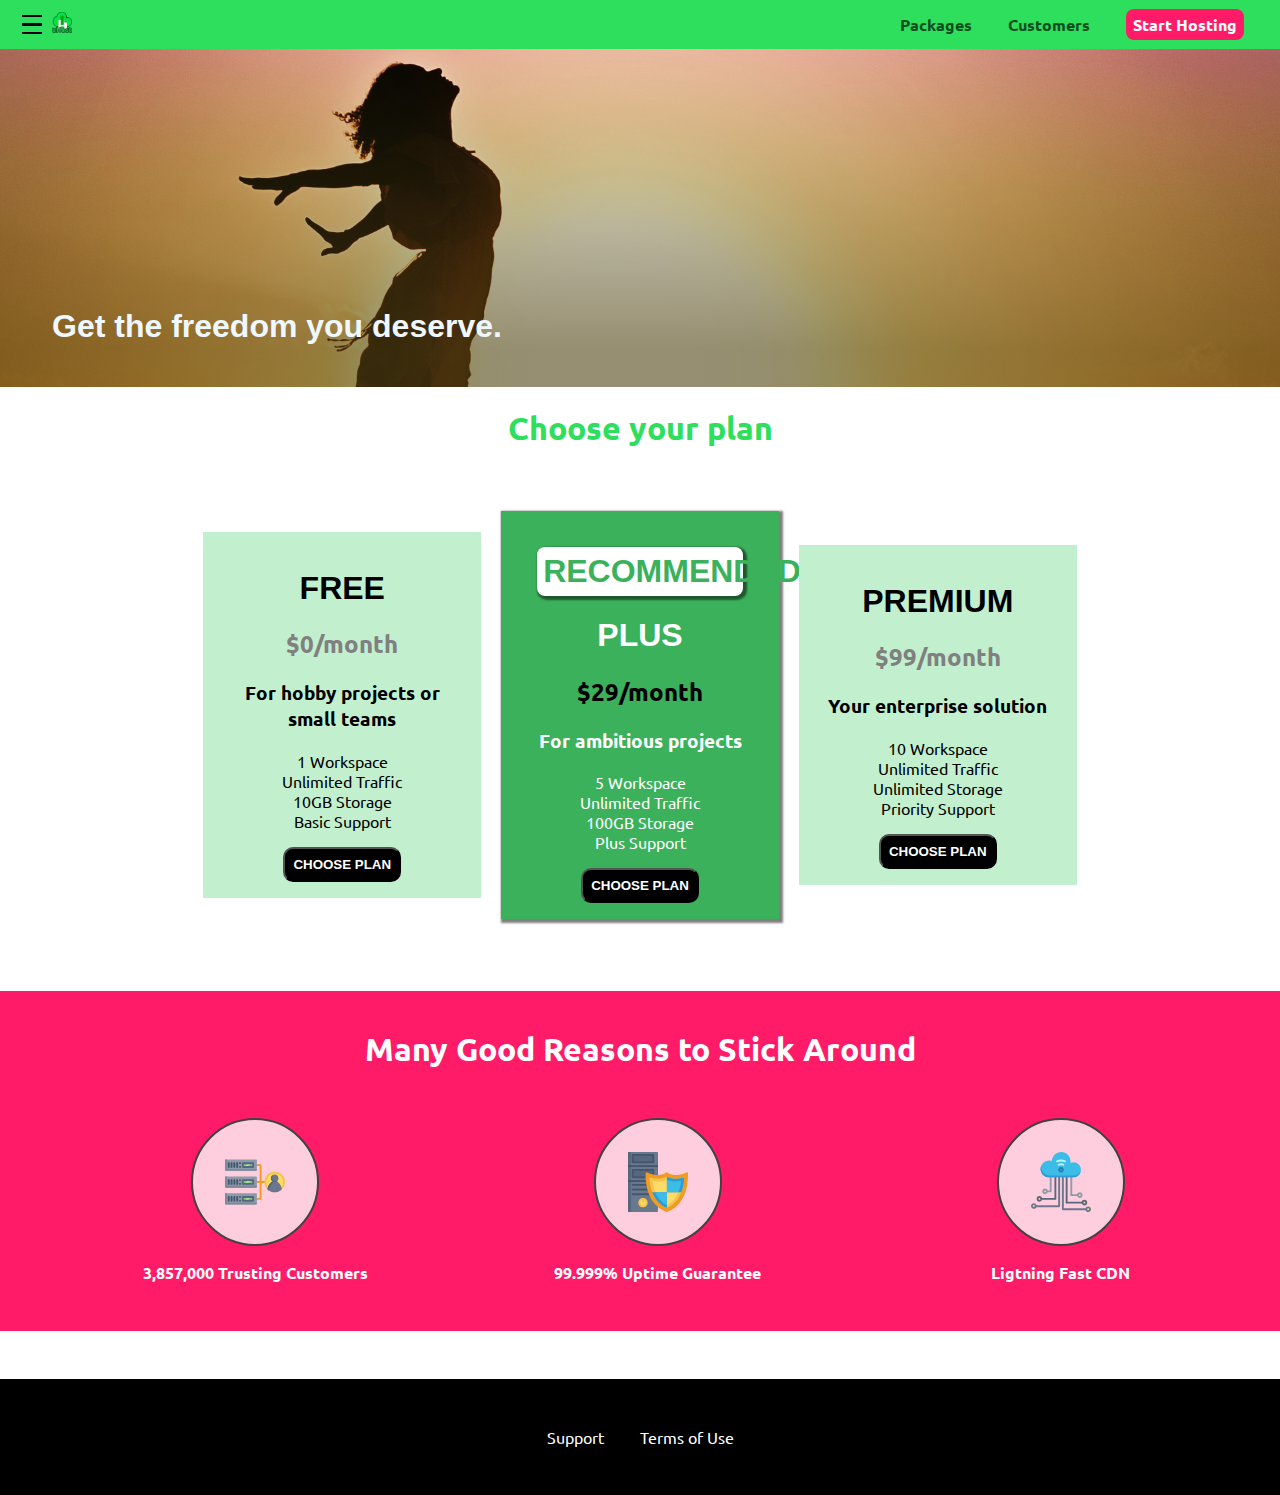
==== commit 7ea89f79: "add mobile nav bar" ====
--- a/index.html
+++ b/index.html
@@ -12,6 +12,11 @@
     <body>
         <header class="main-header">
             <div>
+                <button class="toggle-button">
+                    <span class="toggle-button__bar"></span>
+                    <span class="toggle-button__bar"></span>
+                    <span class="toggle-button__bar"></span>
+                </button>
                 <a href="index.html" class="main-header__brand">
                     <img src="Images/uhost-icon.png" alt="uHost - your favorite hosting company">
                 </a>
@@ -30,6 +35,19 @@
                 </ul>
             </nav>
         </header>
+        <nav class="mobile-nav">
+            <ul class="mobile-nav__items">
+                <li class="mobile-nav__item">
+                    <a href="packages/index.html">Packages</a>
+                </li>
+                <li class="mobile-nav__item">
+                    <a href="customers/index.html">Customers</a>
+                </li>
+                <li class="mobile-nav__item mobile-nav--cta">
+                    <a href="start-hosting/index.html">Start Hosting</a>
+                </li>
+            </ul>
+        </nav>
         <main>
             <div class="backdrop"></div>
             <div class="modal">
--- a/shared.css
+++ b/shared.css
@@ -25,10 +25,9 @@
 }
 
 .modal {
-    border: 2px black solid;
+    border: 2px #ccc solid;
     background: white;
     width: 30vw;
-    height: 30vh;
     text-align: center;
     position: fixed;
     z-index: 200;
@@ -40,28 +39,56 @@
 }
 
 .modal__actions {
-    padding: 10px;
-}
-
-.modal__actions a {
+    text-align: center;
+}
+
+.modal__action {
+    padding: 0.5rem;
+    font: inherit;
     text-decoration: none;
     color: white;
     background: #11451D;
-    vertical-align: middle;
 }
 
 .modal__action--negative {
     background: red;
     color: white;
-    border: 1.5px red solid;
-    vertical-align: middle;
-    margin-bottom: 1px;
+    border: 0.8px white solid;
     cursor: pointer;
 }
-
-.modal__action {
-    padding: 10px;
-}
+  
+.modal__action:hover,
+.modal__action:active {
+    background: #2ddf5c;
+    border-color: #2ddf5c;
+}
+
+.modal__action--negative:hover,
+.modal__action--negative:active {
+    background: #ff5454;
+    border-color: #ff5454;
+}
+
+.toggle-button {
+    background: transparent;
+    width: 2rem;
+    border: none;
+    cursor: pointer;
+    vertical-align: middle;
+}
+
+.toggle-button:focus {
+    outline: none;
+}
+  
+.toggle-button__bar {
+    display: block;
+    width: 100%;
+    height: 0.15rem;
+    background: black;
+    margin: 6px 0;
+}
+
 
 .main-header {
     background-color: #2ddf5c;
@@ -83,6 +110,7 @@
     text-decoration: none;
     font-weight: bold;
     font-size: 1.3rem;
+    vertical-align: middle;
 }
 
 .main-header__brand img {
@@ -92,9 +120,30 @@
     /* take the height of the surrounding container */
 }
 
+.mobile-nav {
+    position: fixed;
+    display: none;
+    z-index: 300;
+    width: 250px;
+    height: 100vh;
+    background-color: white;
+    text-align: center;
+    box-shadow: 2px 2px 2px 2px rgba(0,0,0,0.2);
+}
+
+.mobile-nav__items {
+    margin-top: 100px;
+    margin-left: -50px;
+    list-style: none;
+}
+
+.mobile-nav__item {
+    margin: 20px 0;
+}
+
 .main-nav {
     display: inline-block;
-    width: calc(100% - 2rem);
+    width: calc(100% - 4rem);
     text-align: right;
     vertical-align: middle;
 }
@@ -109,7 +158,8 @@
     display: inline-block;
 }
 
-.main-nav__item a {
+.main-nav__item a,
+.mobile-nav__item a {
     text-decoration: none;
     margin: 0 1rem;
     color: #0e4f1f;
@@ -123,7 +173,13 @@
     border-bottom: 5px solid white;
 }
 
-.main-nav--cta a{
+.mobile-nav__item a:hover,
+.mobile-nav__item a:active {
+    color: black;
+}
+
+.main-nav--cta a, 
+.mobile-nav--cta a{
     color: white;
     background-color: #ff1b68;
     padding: 5px 7px;
@@ -131,7 +187,9 @@
 }
 
 .main-nav--cta a:hover,
-.main-nav--cta a:active {
+.main-nav--cta a:active,
+.mobile-nav--cta a:hover,
+.mobile-nav--cta a:active {
     color: #ff1b68;
     background-color: white;
     border: none;
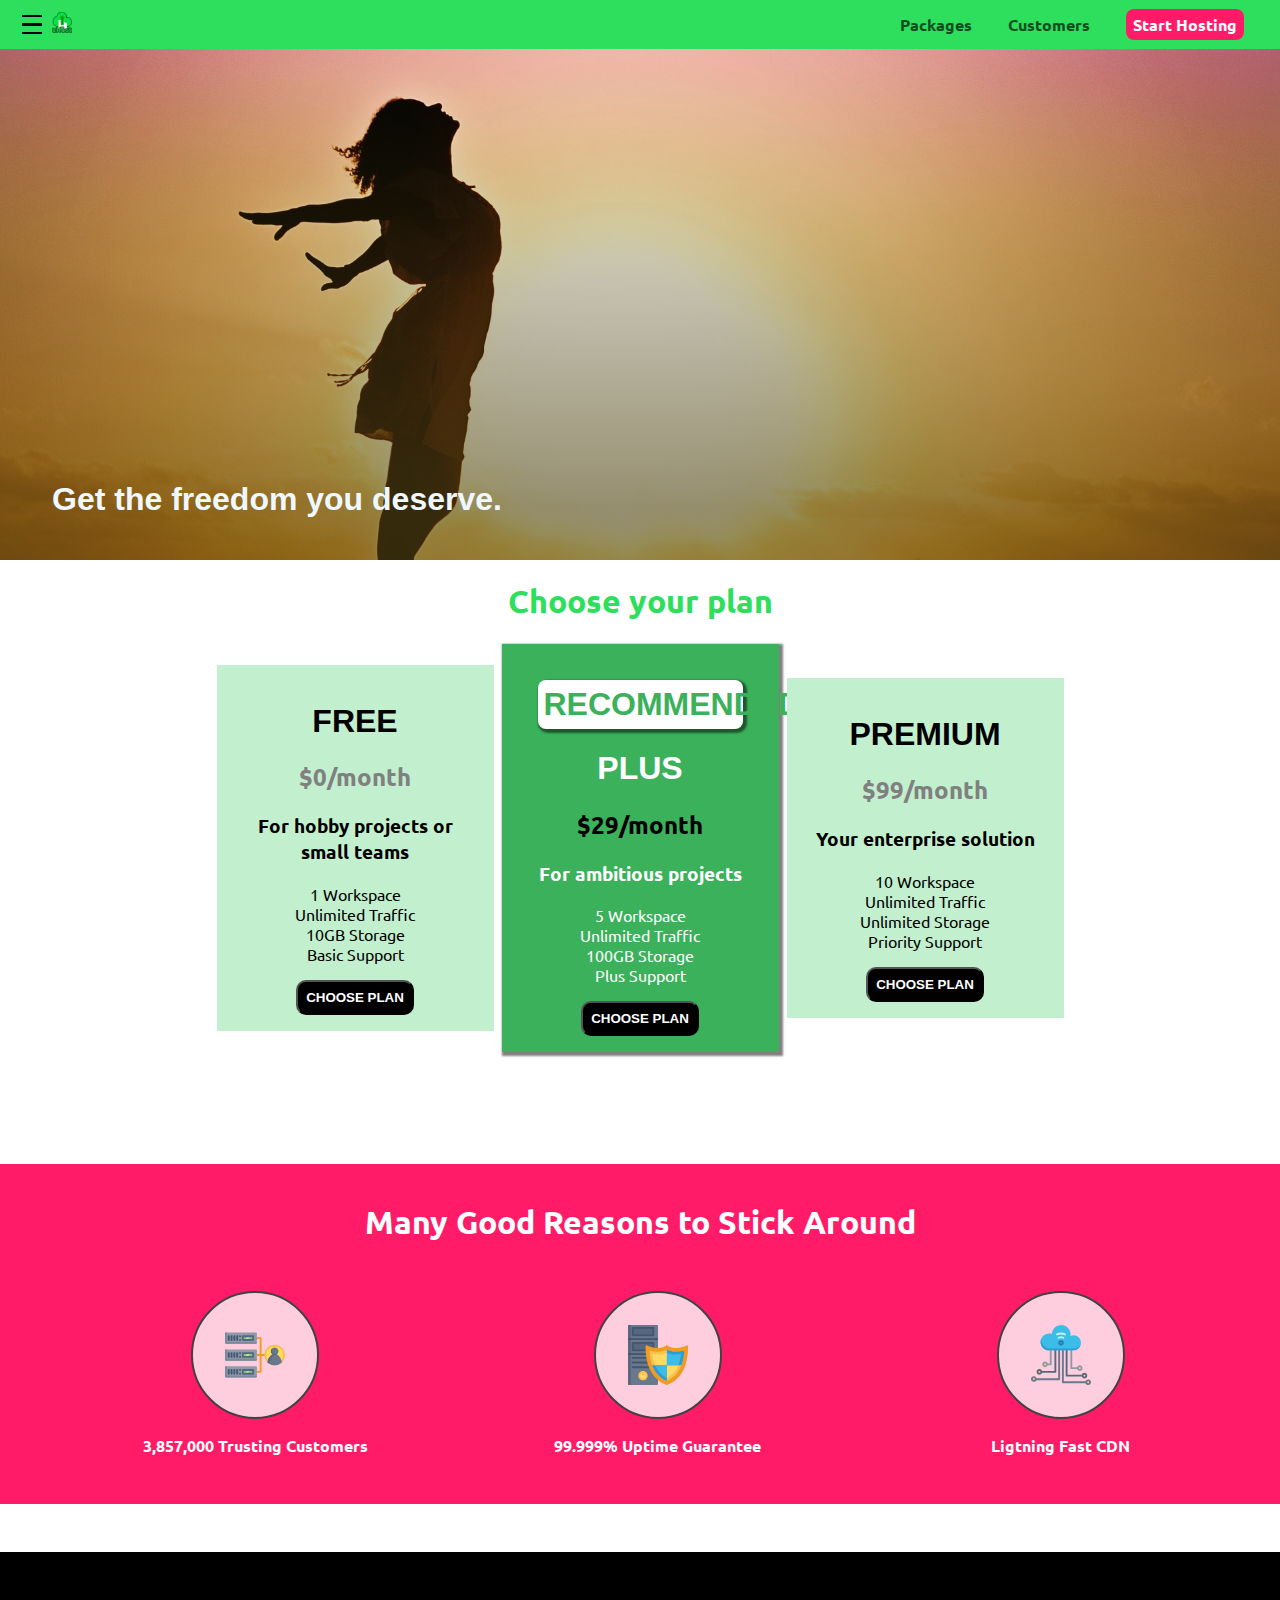
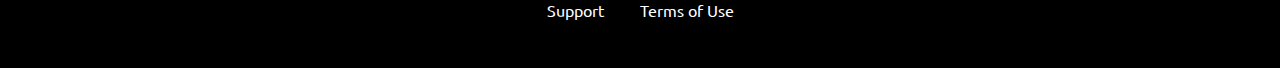
==== commit fc1e8f82: "add responsive" ====
--- a/index.html
+++ b/index.html
@@ -3,6 +3,7 @@
     <head>
         <meta charset="UTF-8">
         <meta http-equiv="X-UA-Compatible" content="ie=edge">
+        <meta name="viewport" content="width=device-width, initial scale=1.0">
         <title>uHost</title>
         <link rel="shortcut icon" href="favicon.png">
         <link rel="stylesheet" href="shared.css">
@@ -29,7 +30,7 @@
                     <li class="main-nav__item">
                         <a href="customers/index.html">Customers</a>
                     </li>
-                    <li class="main-nav__item main-nav--cta">
+                    <li class="main-nav__item main-nav--cta">  
                         <a href="start-hosting/index.html">Start Hosting</a>
                     </li>
                 </ul>
--- a/main.css
+++ b/main.css
@@ -1,23 +1,22 @@
 #plan-cards {
     margin-bottom: 7rem;
-    width: 70%;
-    margin: auto;
-    padding: 2rem 0;
+    width: 100%;
     text-align: center;
 }
 
 #product-overview { 
     /* stacking mutiple backgrounds */
     background: linear-gradient(to top, rgba(80,68,18,0.6) 10%, transparent),
-                url(Images/freedom.jpg) left 10% top 20%/cover no-repeat border-box, #ccc;
+                url(Images/freedom.jpg) left 10% top 10%/cover no-repeat border-box, #ccc;
     /* background: url(Images/freedom.jpg);
     background-size: cover;
     background-repeat: no-repeat;
     background-position: 0 40%; */
     width: 100vw;
-    height: 43vh;
+    height: 53vh;
     padding: 10px;
     position: relative;
+    margin-top: 20px;
 }
 
 .section-title {
@@ -34,6 +33,7 @@
     position: absolute;
     bottom: 10px;
     left: 20px;
+    font-size: 1.6rem;
 }
 
 h1 {
@@ -41,19 +41,19 @@
 }
 
 .plan-card {
-    vertical-align: middle;
     background-color: #c2f0cf;
-    width: 31%;
-    display: inline-block;
+    width: 80%;
     height: auto;
     text-align: center;
     padding: 1rem;
-    margin: 8px;
+    margin: auto;
+    margin-bottom: 10px;
+    min-width: 231px;
+    max-width: 367px;
 }
 
 .plan-card#card-big {
     background-color: #3bb15b;
-    box-shadow: 2px 2px 2px 2px rgb(0,0,0,0.5);
 }
 
 #card-big ul {
@@ -74,13 +74,13 @@
     cursor: pointer;
 }
 
-.plan-card__buttom:hover,
-.plan-card__buttom:active {
+.plan-card__button:hover,
+.plan-card__button:active {
     color: black;
     background-color: white;
 }
 
-.plan-card__buttom:focus {
+.plan-card__button:focus {
     outline: none;
 }
 
@@ -134,3 +134,30 @@
     not vertically*/
 }
 
+@media (min-width: 55rem) {
+    #product-overview {
+        height: 60vh;
+        background-position: 50% 25%;
+    }
+
+    /* kick in this part when the scrren is larger and equal to 40rem */
+    #product-overview h1 {
+        font-size: 2rem;
+    }
+
+    #plan-cards {
+        width: 100%;
+    }
+
+    .plan-card {
+        display: inline-block;
+        width: 10vw;
+        min-width: 277px;
+        vertical-align: middle;
+        margin: 0 2px;
+    }
+
+    #card-big {
+        box-shadow: 2px 2px 2px 2px rgb(0,0,0,0.5);
+    }
+}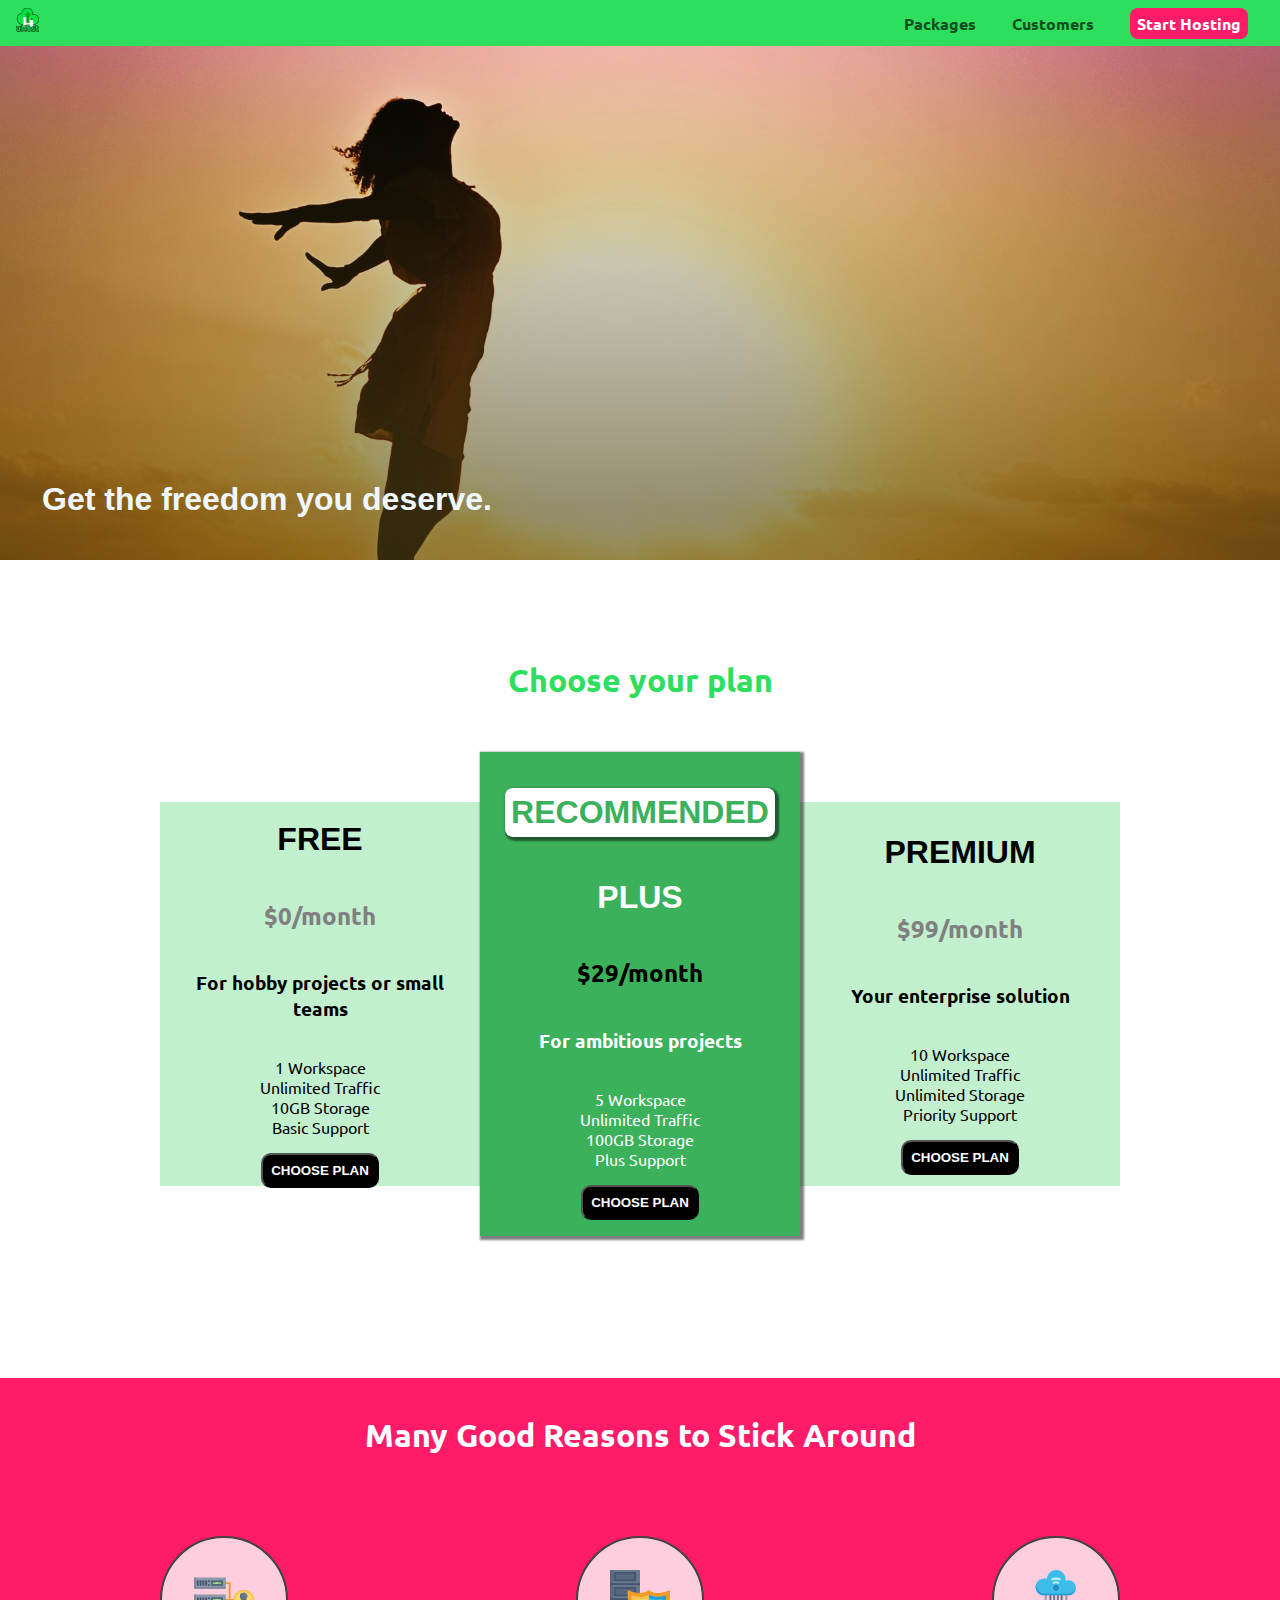
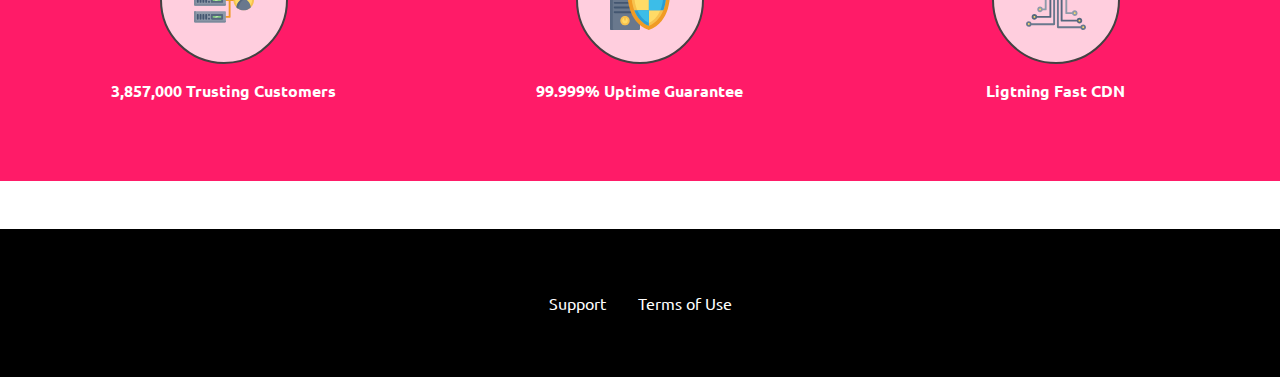
==== commit 86dc5f03: "add grid to sign form" ====
--- a/index.html
+++ b/index.html
@@ -69,7 +69,7 @@
                         <h2 class="plan-card__money">$0/month</h2>
                         <h3>For hobby projects or small teams</h3>
                         <ul class="plan-card__list">
-                            <li>1 Workspace</li>
+                            <li>1 Workspace</li> 
                             <li>Unlimited Traffic</li>
                             <li>10GB Storage</li>
                             <li>Basic Support</li>
--- a/shared.css
+++ b/shared.css
@@ -91,13 +91,16 @@
 
 
 .main-header {
+    display: flex;
+    align-items: center;
+    justify-content: space-between;
     background-color: #2ddf5c;
     width: 100%;
     padding: 0.5rem 1rem;
     position: fixed;
     top:0;
     left:0;
-    z-index: 1;
+    z-index: 21;
 }
 
 .main-header > div {
@@ -114,7 +117,7 @@
 }
 
 .main-header__brand img {
-    height: 1.3rem;
+    height: 1.5rem;
     /* height: 100%; not working because the contaner is inline block
     change to inline-block instead work now*/
     /* take the height of the surrounding container */
@@ -124,17 +127,20 @@
     position: fixed;
     display: none;
     z-index: 300;
+    top: 0;
     width: 250px;
     height: 100vh;
     background-color: white;
-    text-align: center;
     box-shadow: 2px 2px 2px 2px rgba(0,0,0,0.2);
 }
 
 .mobile-nav__items {
-    margin-top: 100px;
-    margin-left: -50px;
     list-style: none;
+    display: flex;
+    flex-direction: column;
+    justify-content: center;
+    align-items: center;
+    padding: 0;
 }
 
 .mobile-nav__item {
@@ -142,10 +148,7 @@
 }
 
 .main-nav {
-    display: inline-block;
-    width: calc(100% - 4rem);
-    text-align: right;
-    vertical-align: middle;
+    display: none;
 }
 
 .main-nav__items {
@@ -203,14 +206,16 @@
 }
 
 .main-footer__links {
+    display: flex;
+    flex-direction: column;
+    justify-content: center;
+    align-items: center;
     list-style: none;
     padding: 0;
-    text-align: center;
 }
 
 .main-footer__link {
-    display: inline-block;
-    margin: 0 1rem;
+    margin: 1rem;
 }
 
 .main-footer__link a {
@@ -221,4 +226,19 @@
 .main-footer__link a:hover,
 .main-footer__link a:active {
     color: #ccc;
+}
+
+@media (min-width: 40rem) {
+    .main-nav {
+        display: flex;
+        justify-content: flex-end;
+    }
+
+    .toggle-button {
+        display: none;
+    }
+
+    .main-footer__links {
+        flex-direction: row;
+    }
 }--- a/main.css
+++ b/main.css
@@ -1,7 +1,5 @@
 #plan-cards {
     margin-bottom: 7rem;
-    width: 100%;
-    text-align: center;
 }
 
 #product-overview { 
@@ -13,7 +11,7 @@
     background-repeat: no-repeat;
     background-position: 0 40%; */
     width: 100vw;
-    height: 53vh;
+    height: 43vh;
     padding: 10px;
     position: relative;
     margin-top: 20px;
@@ -28,12 +26,10 @@
 #product-overview h1 {
     color: aliceblue;
     margin: 0;
-    margin-top: 2rem;
     padding: 2rem;
     position: absolute;
     bottom: 10px;
-    left: 20px;
-    font-size: 1.6rem;
+    font-size: 1.1rem;
 }
 
 h1 {
@@ -43,13 +39,12 @@
 .plan-card {
     background-color: #c2f0cf;
     width: 80%;
-    height: auto;
+    /* height: auto; */
     text-align: center;
     padding: 1rem;
     margin: auto;
     margin-bottom: 10px;
-    min-width: 231px;
-    max-width: 367px;
+    min-width: 277px;
 }
 
 .plan-card#card-big {
@@ -113,12 +108,22 @@
     margin-bottom: 3rem;
 }
 
+.key-feature__list {
+    padding: 0;
+    display: flex;
+    flex-direction: column;
+    justify-content: space-around;
+    align-items: center;
+}
+
 .key-feature {
-    display: inline-block;
-    width: 33%;
+    display: flex;
+    flex-direction: column;
+    justify-content: center;
+    align-items: center;
     text-align: center;
     font-weight: bold;
-    vertical-align: middle;
+    margin: 2rem 0;
 }
 
 .key-feature__image {
@@ -134,7 +139,7 @@
     not vertically*/
 }
 
-@media (min-width: 55rem) {
+@media (min-width: 40rem) {
     #product-overview {
         height: 60vh;
         background-position: 50% 25%;
@@ -144,20 +149,40 @@
     #product-overview h1 {
         font-size: 2rem;
     }
+    
+    #plans {
+        margin-top: 100px;
+    }
 
     #plan-cards {
         width: 100%;
+        display: flex;
+        justify-content: center;
+        align-items: center;
     }
-
+    
     .plan-card {
-        display: inline-block;
-        width: 10vw;
-        min-width: 277px;
-        vertical-align: middle;
-        margin: 0 2px;
+        height: 24rem;
+        width: 25%;
+        display: flex;
+        flex-direction: column;
+        justify-content: center;
+        align-items: center;
+        margin: 30px 0;
     }
 
     #card-big {
         box-shadow: 2px 2px 2px 2px rgb(0,0,0,0.5);
+        height: auto;
+        z-index: 20;
+    }
+
+    .key-feature__list {
+        flex-direction: row;
+    }
+
+    .key-feature {
+        display: inline-block;
+        width: 23vw;
     }
 }